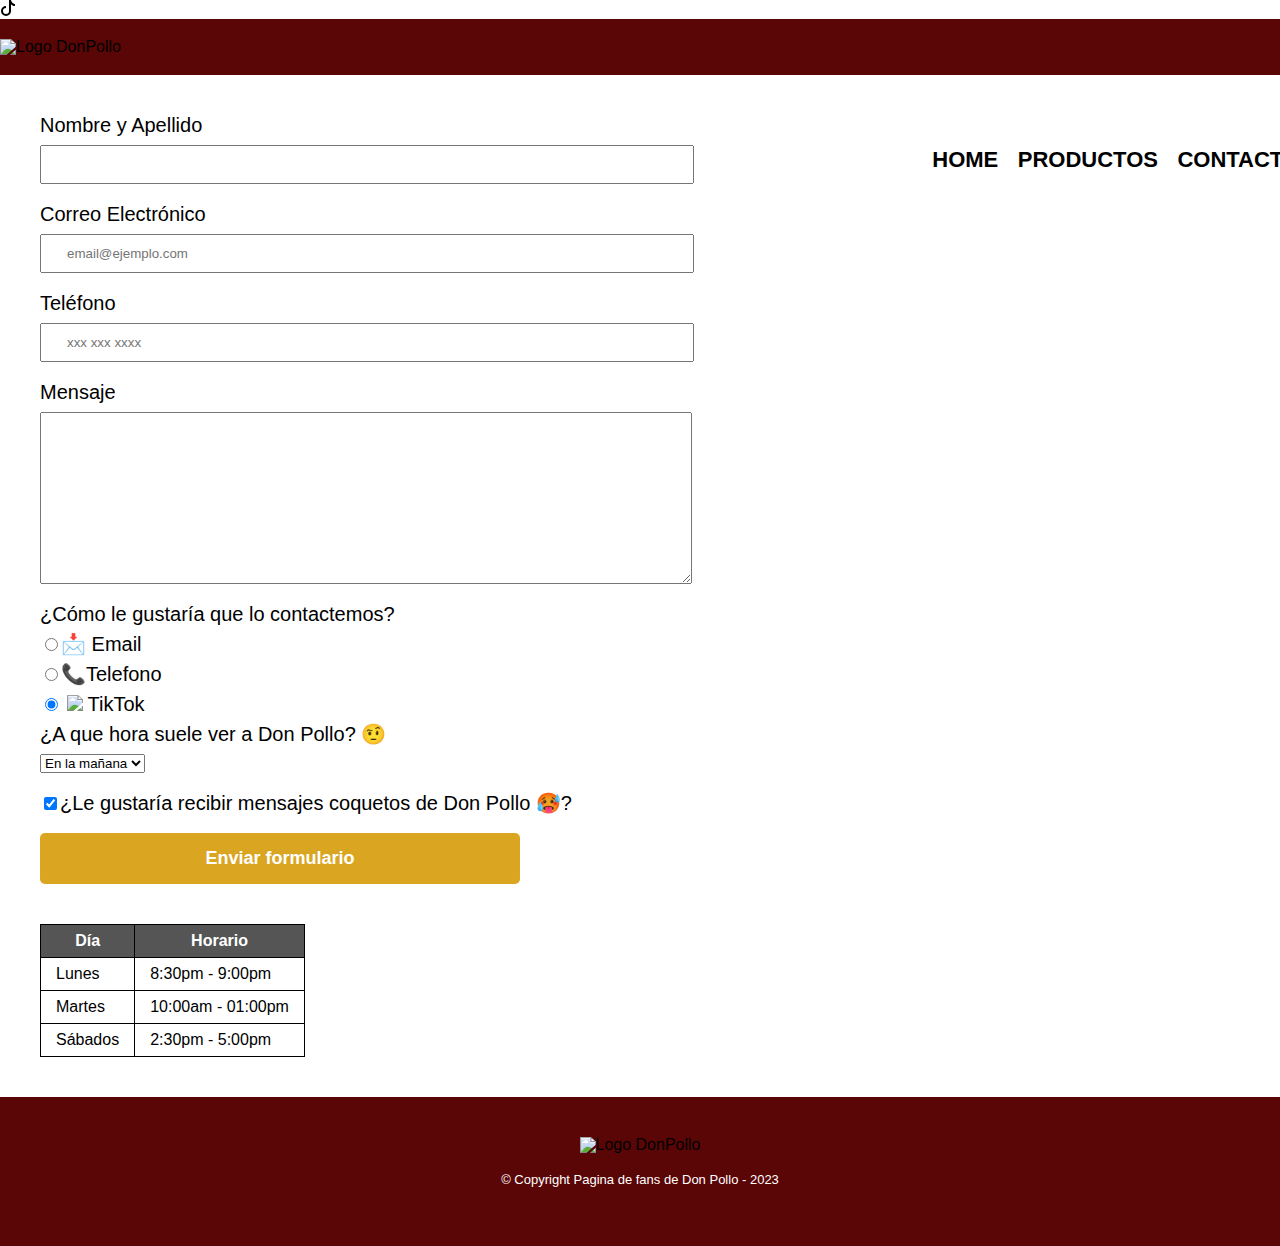
==== Contacto.html @ 11aa251c "initial commit" ====
<!DOCTYPE html>
<html lang="es">
<head>
    <svg xmlns="http://www.w3.org/2000/svg" width="16" height="16" fill="currentColor" class="bi bi-tiktok" viewBox="0 0 16 16">
        <path d="M9 0h1.98c.144.715.54 1.617 1.235 2.512C12.895 3.389 13.797 4 15 4v2c-1.753 0-3.07-.814-4-1.829V11a5 5 0 1 1-5-5v2a3 3 0 1 0 3 3V0Z"/>
      </svg>
    <meta charset="UTF-8">
    
    <title>Contacto - Don Pollo</title>
    <link rel="stylesheet" href="reset.css">
    <link rel="stylesheet" href="style.css">
</head>
<body>
    
    <header>
            <div class="caja">
                <h1> <img src="Logo DonPollo.jpg" alt="Logo DonPollo" ></h1>
            <nav>
                <ul>
                    <li><a href="index.html">Home</a></li>
                    <li><a href="productos.html">Productos</a></li>
                    <li><a href="contacto.html">Contacto</a></li>
        
        
                </ul>

            </nav>

            </div>


    </header>
    <main>
        <form>
            <label for = "nombreapellido">Nombre y Apellido</label>
            <input type="text" id="nombreapellido" class="input-padron"required> 
            <label for="correoelectronico">Correo Electrónico</label>
            <input type="text" id="correoelectronico"class="input-padron"required placeholder="email@ejemplo.com">
            <label for="telefono">Teléfono</label>
            <input type="text" id="telefono"class="input-padron"required placeholder="xxx xxx xxxx">
            <label for="mensaje">Mensaje</label>
            <textarea cols="70" rows="10" id="mensaje"class="input-padron" required></textarea>

            <fieldset>
                <legend>¿Cómo le gustaría que lo contactemos?</legend>

                <label class="emaill" for="radio-email"><input type="radio" name="contacto" value="email" id="radio-email" >&#128233; Email</label>
                

                <label class="telelefono"for="radio-telefono"><input type="radio" name="contacto" value="email" id="radio-telefono" >&#128222;Telefono</label>
                

                <label class="tiktokk" for="radio-tiktok"><input type="radio" name="contacto" value="email" id="radio-tiktok" checked> <img class="tiktoki" src="tik-tok.png"></i>TikTok</label>
                
            </fieldset>
            <fieldset>
                <legend>¿A que hora suele ver a Don Pollo? &#129320;</legend>
                <select>
                    <option>En la mañana</option>
                    <option>En la tarde </option>
                    <option>En la noche</option>
                </select>
            </fieldset>
            <label class="checkbox"><input type= "checkbox" checked>¿Le gustaría recibir mensajes coquetos de Don Pollo &#129397;?</label>

            <input type="submit" name="contacto" value="Enviar formulario" class="enviar">


        </form>
        <table>
            <thead>
            <tr>
                <th>Día</th>
                <th>Horario</th>
            </tr>
        </thead>
         <tbody>
                <tr>
                    <td>Lunes</td>
                    <td>8:30pm - 9:00pm</td>
                </tr>
                <tr>
                    <td>Martes</td>
                    <td>10:00am - 01:00pm</td>
                </tr>
                <tr>
                    <td>Sábados</td>
                    <td>2:30pm - 5:00pm</td>
                </tr>
        </tbody>
        </table>
        

    </main>
    <footer>
        <img src="Logo DonPollo.jpg" alt="Logo DonPollo">
        <p class="Copyright">&copy Copyright Pagina de fans de Don Pollo - 2023</p>


    </footer>
    
</html>
---- style.css ----
body{
    font-family: 'Montserrat', sans-serif;
}

header{
    background-color: rgb(90, 6, 6);
    padding: 20px 0;
}
.caja{
    width: 1300px;
    position: relative;
    margin: 0 auto;
}
nav{
    position: absolute;
    top: 110px;
    right: 0;
}
nav li{
    display: inline;
    margin: 0 0 0 15px;
}
nav a{
    text-transform: uppercase;
    color: black;
    font-weight: bold;
    font-size: 22px;
    text-decoration: none;
}
nav a:hover{
    color: darkorange;
    text-decoration: underline;
}
.productos{
    width: 1300px;
    margin: 0 auto;
    padding: 50px;
}

.productos li{
    display: inline-block;
    text-align: center;
    width: 30%;
    vertical-align: top;
    margin: 0 1.5%;
    padding: 30px 20px;
    box-sizing: border-box;
    border-color: black;
    border-width: 2px;
    border-style: solid;
    border-radius: 10px;
}
.productos li:hover{
    border-color: darkorange;
}
.productos li:active{
    border-color: green;
}
.productos h2{
    font-size: 30px;
    font-weight: bold;
}
.productos li:hover h2{
    font-size: 34px;
}
.producto-descripcion{
    font-size: 18px

}
.producto-precio{
    font-size: 20px;
    font-weight: bold;
    margin-top: 10px;
}
footer{
    text-align: center;
    background-color: rgb(90, 6, 6);
    padding: 40px;
}
.Copyright{
    color: white;
    font-size: 13px;
    margin: 20px;
}

form{
    margin: 40px;
}
form label,form legend{
    display: block;
    font-size: 20px;
    margin: 0 0 10px;
}
.input-padron{
    display: block;
    margin: 0 0 20px;
    padding: 10px 25px;
    width: 50%;
}
.checkbox{
    margin: 20px 0;
}
.tiktoki{
    width: 15px;
    padding-right: 5px;
}
.emaill :hover{
    cursor: pointer;
    transform:scale(1.4);

}
.telelefono :hover{
    cursor: pointer;
    transform:scale(1.4);
}
.tiktokk :hover{
    cursor: pointer;
    transform:scale(1.4);
}
.enviar{
    width: 40%;
    padding: 15px 0;
    font-size: 18px;
    font-weight: bold;
    color: white;
    background-color: goldenrod;
    border:none;
    border-radius: 5px;
    transition: 1s all;
    cursor: pointer;
}
.enviar:hover{
    background-color: olivedrab;
    transform:scale(1.1);
}
table{
    margin: 40px 40px;
}
thead{
    background: #555555;
    color: white;
    font-weight: bold;
}
td,th{
    border: 1px solid #000000;
    padding: 8px 15px;
}
/* Aqui inicia el CSS para el Home*/

.Koo{
    width: 100%;
}
.principal{
    padding: 3em 0;
    background: #FEFEFE;
    width: 940px;
    margin: 0 auto
}
.titulo-principal{
    text-align: center;
    font-size: 2em;
    margin: 0 0 1em;
    clear: left;
    cursor: pointer;
}
.principal p{
    margin: 0 0 1em;
}
.principal strong{
    font-weight: bold;
}
.principal em{
    font-style: italic;
}
.esedonpollo{
    width: 120px;
    float: left;
    margin: 0 20px 20px 0;
}
.mapa{
    padding: 3em 0;
    background: linear-gradient(#FEFEFE,#888888);
}
.mapa p{
    margin: 0 0 2em;
    text-align: center;
}
.mapa-contenido{
    width: 940px;
    margin: 0 auto;
}
.ContenidodeDonPollo{
    padding: 3em 0;
    background: #888888;
}
.contenido-donpollo{
    width: 640px;
    margin: 0 auto;
}
.lista-contenidodp{
    width: 40%;
    display: inline-block;
    vertical-align: top;
}
.items{
    line-height: 1.5;
}
.items:before{
    content: "🍗";
}
.items:first-child{
    font-weight: bold;
}
.donpollo-gif{
    width: 60%;
    transition: 400ms;
}
.donpollo-gif:hover{
    opacity: 0.3;
    box-shadow: 10px 10px 30px 15px rgb(247, 224, 97);
}
.video{
    width: 560px;
    margin: 1em auto;
}
@media screen and (max-width:480px){
    h1{
        text-align: center;
    }
    nav{
        position: static;
    }
   .caja, .principal, .mapa-contenido, .contenido-donpollo, .video{
    width: auto;
   }
   .lista-contenidodp, .donpollo-gif{
    width: 100%;
   }
    
    
}
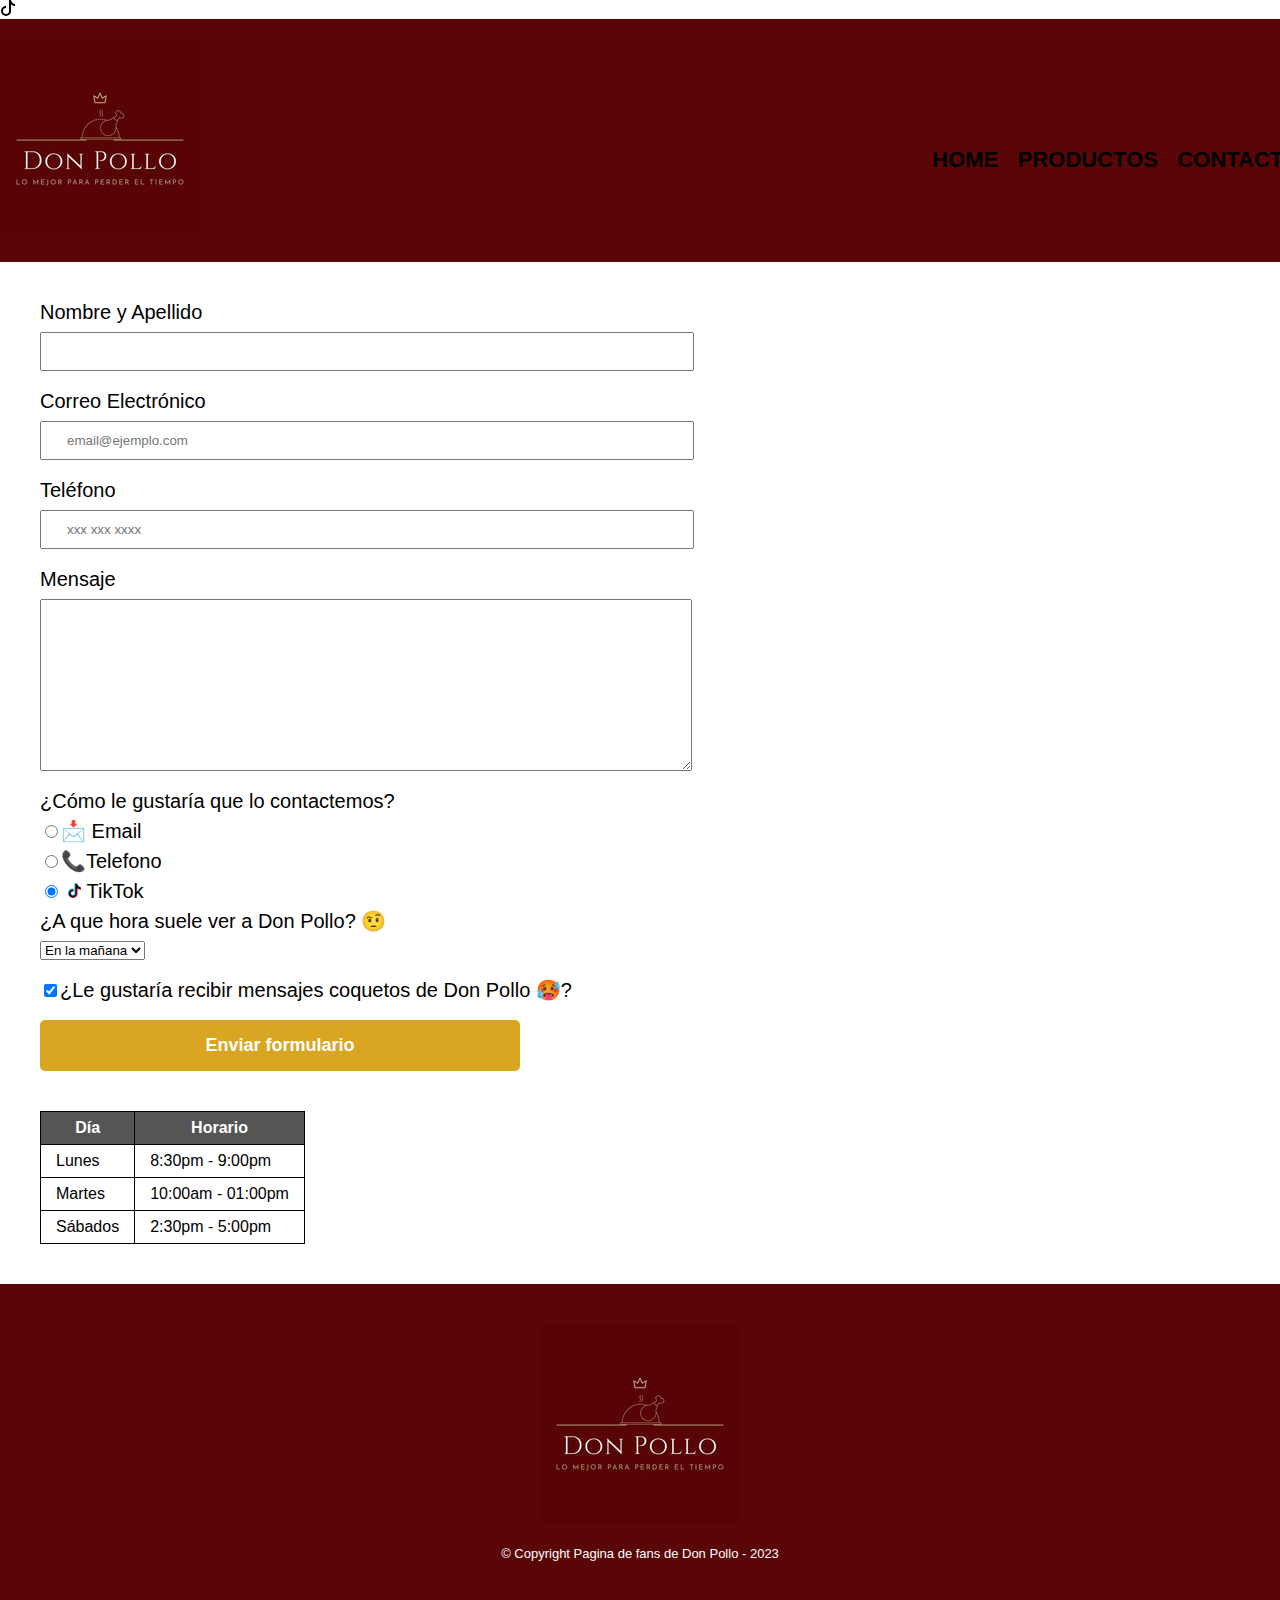
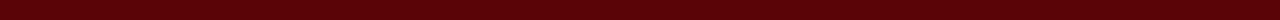
==== commit ef27b63b: "fix img" ====
--- a/Contacto.html
+++ b/Contacto.html
@@ -19,7 +19,7 @@
                 <ul>
                     <li><a href="index.html">Home</a></li>
                     <li><a href="productos.html">Productos</a></li>
-                    <li><a href="contacto.html">Contacto</a></li>
+                    <li><a href="Contacto.html">Contacto</a></li>
         
         
                 </ul>
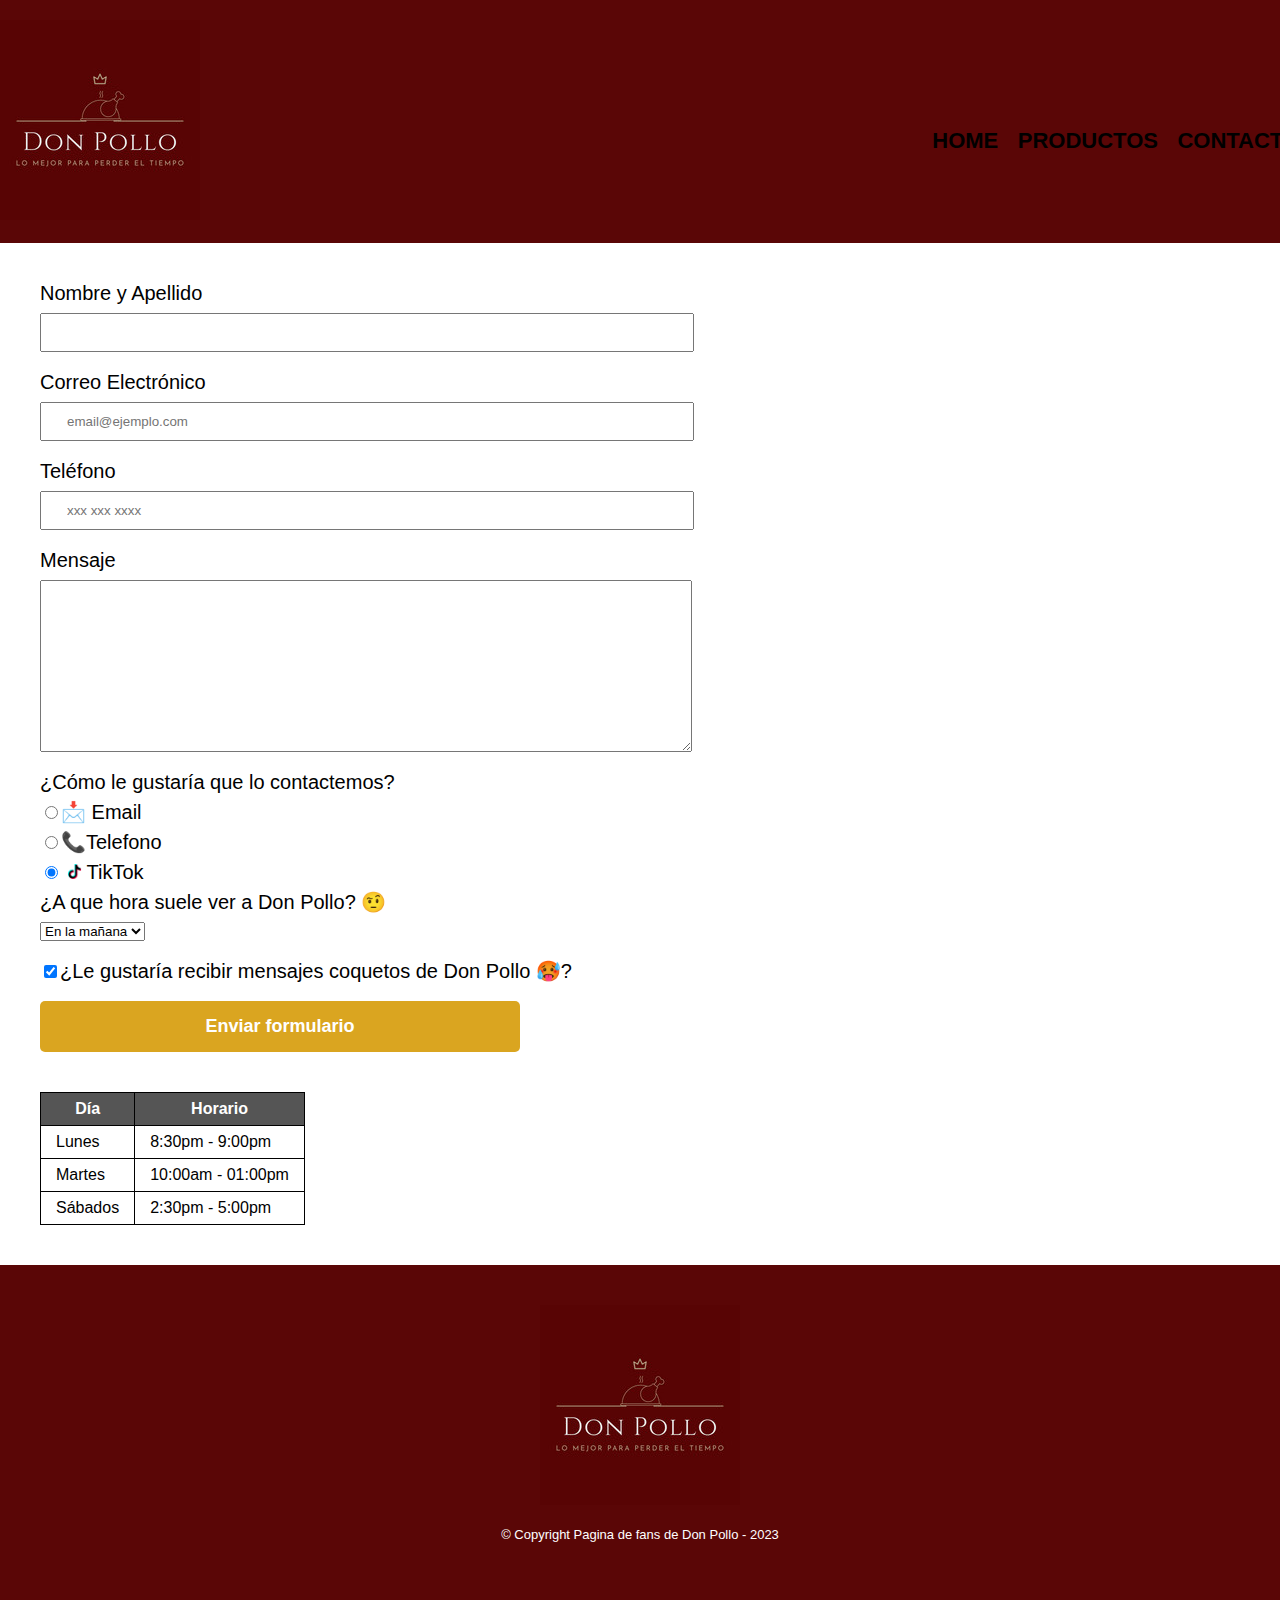
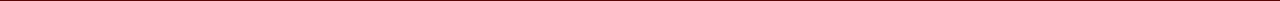
==== commit dd96e39b: "fix tiktok icon" ====
--- a/Contacto.html
+++ b/Contacto.html
@@ -1,9 +1,6 @@
 <!DOCTYPE html>
 <html lang="es">
 <head>
-    <svg xmlns="http://www.w3.org/2000/svg" width="16" height="16" fill="currentColor" class="bi bi-tiktok" viewBox="0 0 16 16">
-        <path d="M9 0h1.98c.144.715.54 1.617 1.235 2.512C12.895 3.389 13.797 4 15 4v2c-1.753 0-3.07-.814-4-1.829V11a5 5 0 1 1-5-5v2a3 3 0 1 0 3 3V0Z"/>
-      </svg>
     <meta charset="UTF-8">
     
     <title>Contacto - Don Pollo</title>
